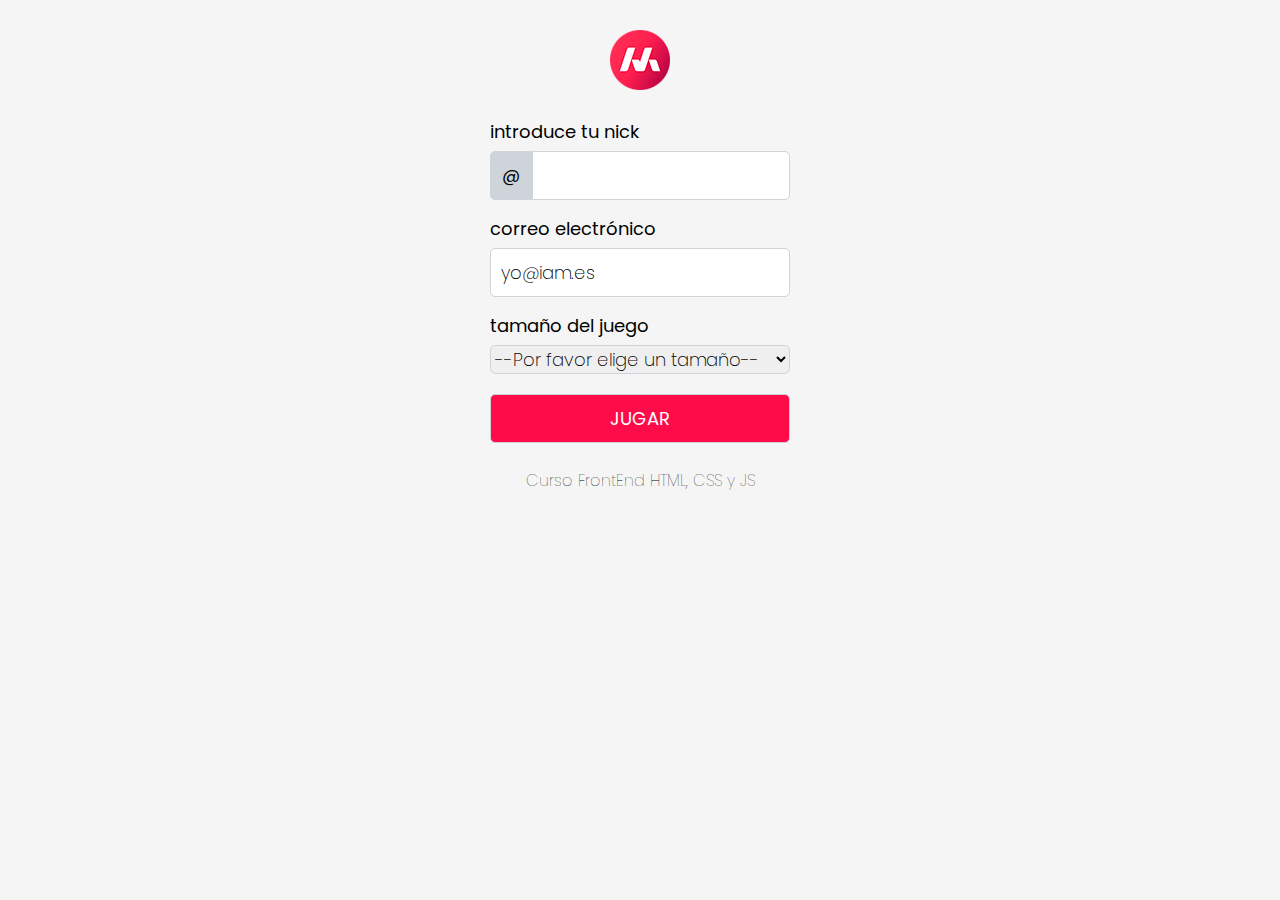
==== index.html @ 737dda62 "Primer JS" ====
<!DOCTYPE html>
<html lang="es">
<head>
    <meta charset="UTF-8">
    <meta http-equiv="X-UA-Compatible" content="IE=edge">
    <meta name="viewport" content="width=device-width, initial-scale=1.0">
    <title>Masterdots game</title>
    <link rel="preconnect" href="https://fonts.googleapis.com">
    <link rel="preconnect" href="https://fonts.gstatic.com" crossorigin>
    <link href="https://fonts.googleapis.com/css2?family=Poppins:wght@100;200;300;400&display=swap" rel="stylesheet">
    <link rel="stylesheet" href="./css/reset.css">
    <link rel="stylesheet" href="./css/estilos.css">
</head>
<body>
    <!-- CABECERA -->
    <header>
        <img src="./img/logo.png" alt="Logo MasterDots">
    </header>
    <!-- FORMULARIO USUARIO -->
    <main>
        <form action="#">
            <div class="itemform">
                <label for="nick">introduce tu nick</label>
                <input type="text" name="nick" value="@" id="nicka" readonly>
                <input type="text" name="nick" id="nick">
            </div>
            <div class="itemform">
                <label for="email">correo electrónico</label>
                <input type="email" id="email" value="yo@iam.es">
            </div>
            <div class="itemform">
                <label for="tamano">tamaño del juego</label>
                <select name="tamano" id="tamano">
                    <option value="">--Por favor elige un tamaño--</option>
                    <option value="1">4x4</option>
                    <option value="2">5x5</option>
                    <option value="3">6x6</option>
                </select>
            </div>
            <div class="itemform">
                <input type="submit" value="JUGAR">
            </div>
        </form>
    </main>
    <!-- PIE DE PAGINA -->
    <footer>
        <p>Curso FrontEnd HTML, CSS y JS</p>
    </footer>
    <!-- EL CODIGO JS-->
    <script src="./js/app.js"></script>
</body>
</html>
---- css/estilos.css ----
body{
    background-color: #f5f5f5;
    font-family: 'Poppins',sans-serif;
}
header,footer{
    text-align: center;
    margin: 30px auto 0px auto;
    width: 300px;
}
main{
    margin: 30px auto 0px auto;
    width: 300px;
}
form{
    display: flex;
    flex-direction: column;
    row-gap: 20px;
    font-size: 18px;
}
label{
    display: block;
    margin-bottom: 10px;
}
input{
    display: inline;
    font-family: 'Poppins',sans-serif;
    width: 236px;
    border: 1px solid #ced4da;
    padding: 10px;
    border-radius: 0px 5px 5px 0px;
    font-weight: 200;
    font-size:18px;

}
input[type="email"]{
    border: 1px solid #ced4da;
    font-weight: 200;
    font-size:18px;
    border-radius: 5px;
    width: 278px;
}
input[type="submit"]{
    background-color: #fd0c49;
    color: #fff;
    font-weight: 400;
    border-radius: 5px;
    width: 100%;
}
select{
    font-family: 'Poppins',sans-serif;
    width: 100%;
    border: 1px solid #ced4da;
    border-radius: 5px;
    font-weight: 200;
    font-size:18px;
}
footer{
    font-weight: 100;
}
/*IDs*/
#nicka{
    float: left;
    font-family: 'Poppins', sans-serif;
    text-align: center;
    width: 20px;
    background-color: #ced4da;
    border: 1px solid #ced4da;
    padding: 10px;
    border-radius: 5px 0px 0px 5px;
    font-weight: 400;
    font-size: 18px;
}
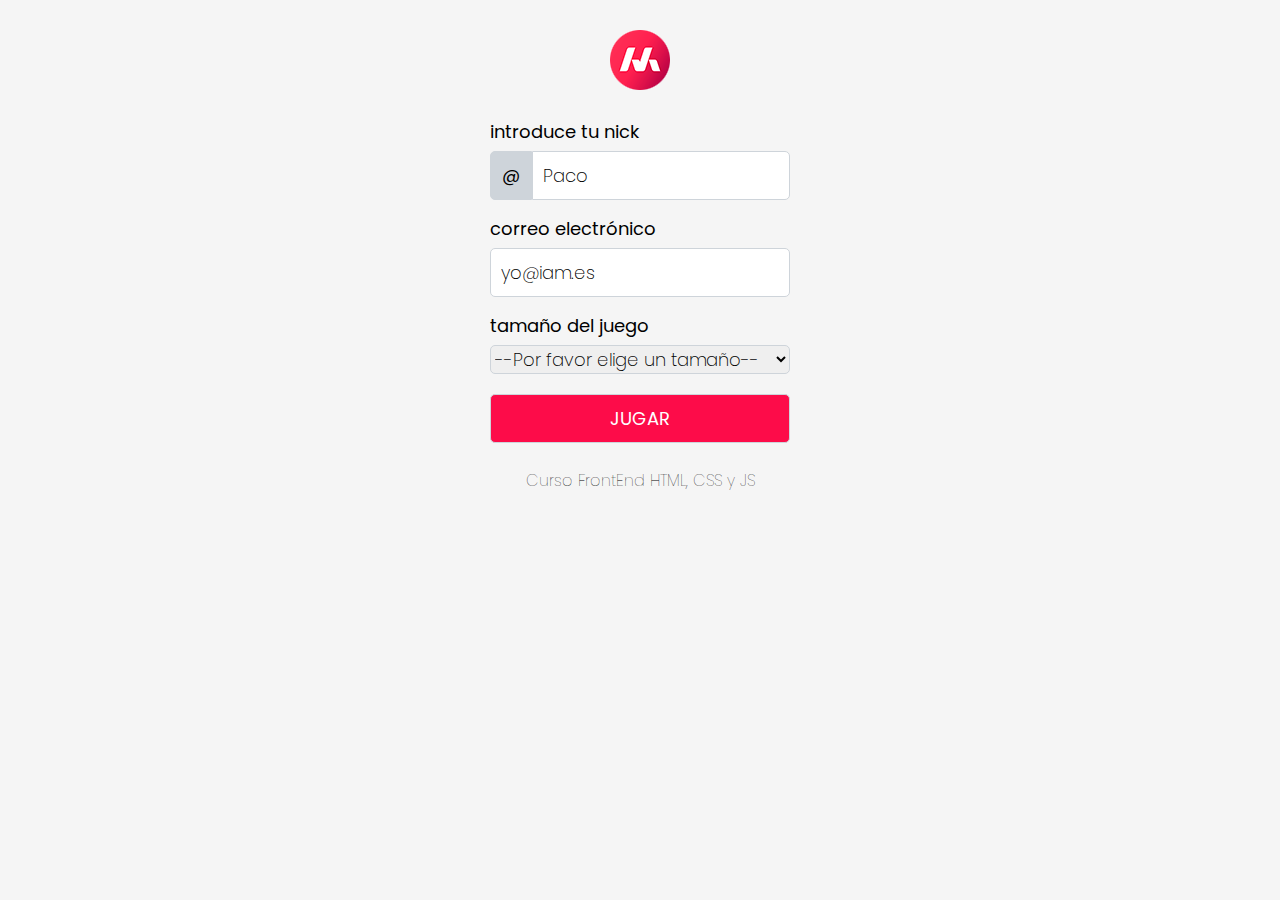
==== commit b28cb82e: "prueba IMC" ====
--- a/index.html
+++ b/index.html
@@ -31,7 +31,7 @@
             <div class="itemform">
                 <label for="tamano">tamaño del juego</label>
                 <select name="tamano" id="tamano">
-                    <option value="">--Por favor elige un tamaño--</option>
+                    <option value="0">--Por favor elige un tamaño--</option>
                     <option value="1">4x4</option>
                     <option value="2">5x5</option>
                     <option value="3">6x6</option>
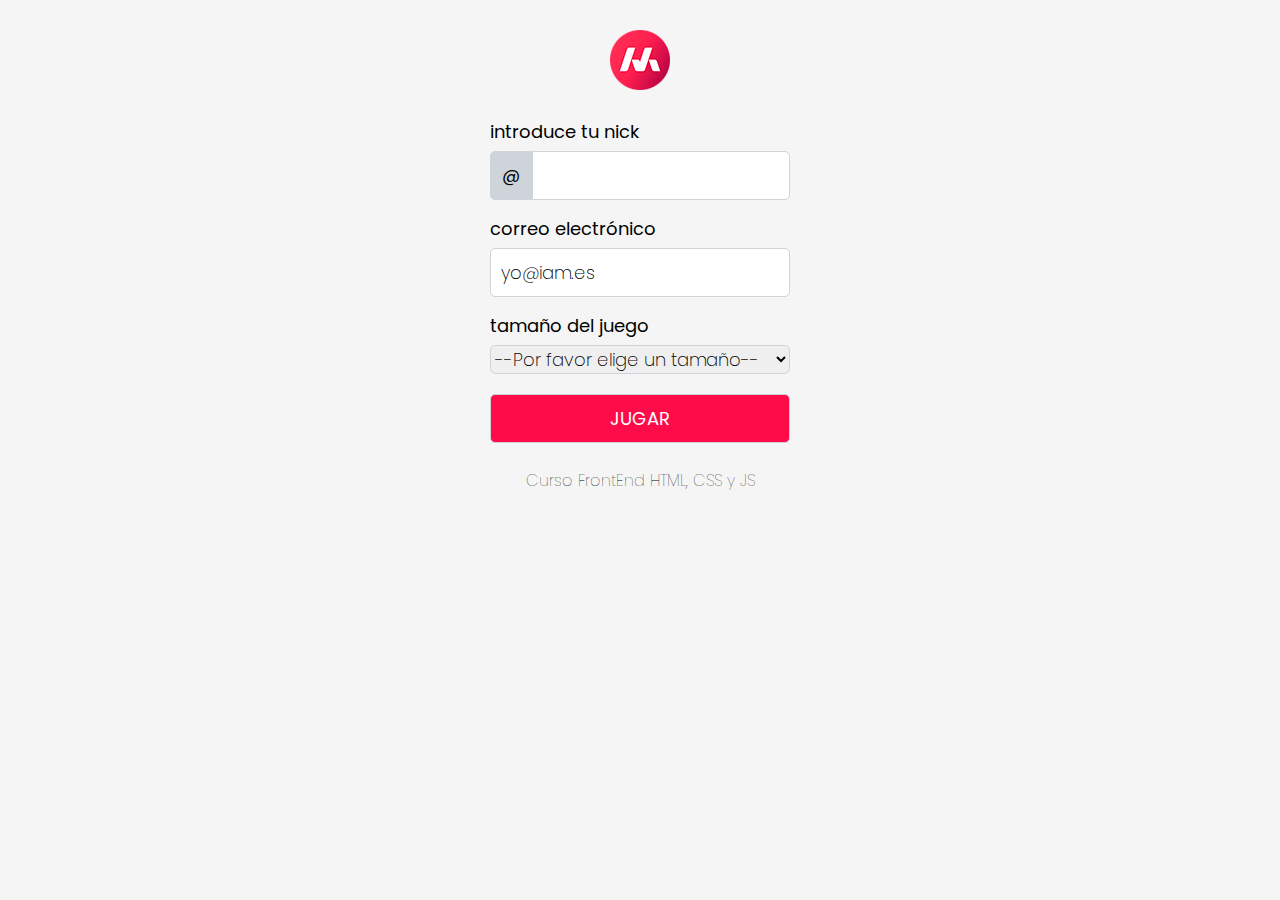
==== commit 95ec7969: "Comprobacion del formulario" ====
--- a/index.html
+++ b/index.html
@@ -18,7 +18,7 @@
     </header>
     <!-- FORMULARIO USUARIO -->
     <main>
-        <form action="#">
+        <form action="juego.html" id="formEntrada">
             <div class="itemform">
                 <label for="nick">introduce tu nick</label>
                 <input type="text" name="nick" value="@" id="nicka" readonly>
@@ -38,7 +38,7 @@
                 </select>
             </div>
             <div class="itemform">
-                <input type="submit" value="JUGAR">
+                <input type="submit" value="JUGAR" id="jugar">
             </div>
         </form>
     </main>
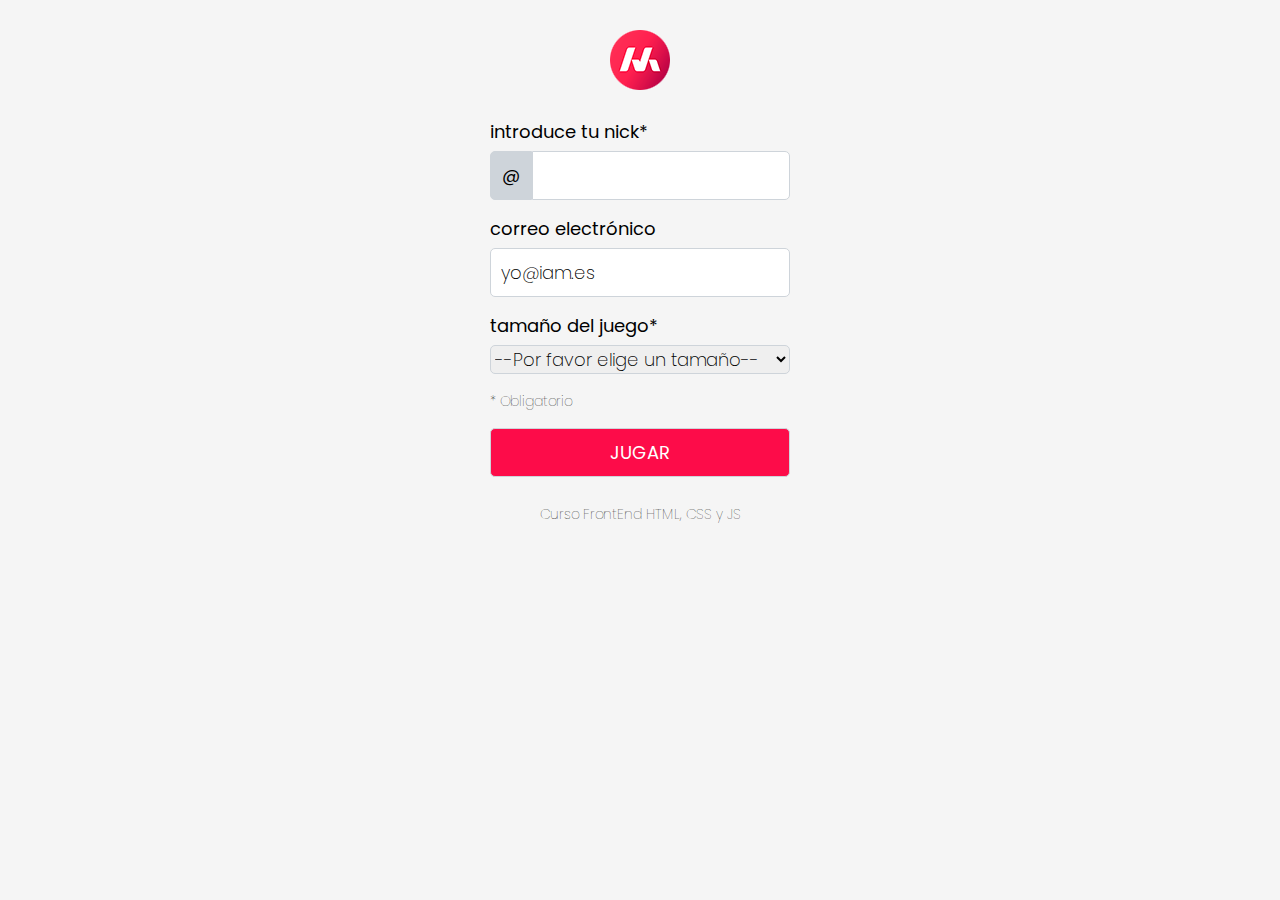
==== commit 328af0e6: "HTML5 vs JS" ====
--- a/index.html
+++ b/index.html
@@ -18,24 +18,30 @@
     </header>
     <!-- FORMULARIO USUARIO -->
     <main>
+        <div>
+            <p id="error"></p>
+        </div>
         <form action="juego.html" id="formEntrada">
             <div class="itemform">
-                <label for="nick">introduce tu nick</label>
+                <label for="nick">introduce tu nick*</label>
                 <input type="text" name="nick" value="@" id="nicka" readonly>
-                <input type="text" name="nick" id="nick">
+                <input type="text" name="nick" id="nick" required minlength="2">
             </div>
             <div class="itemform">
                 <label for="email">correo electrónico</label>
                 <input type="email" id="email" value="yo@iam.es">
             </div>
             <div class="itemform">
-                <label for="tamano">tamaño del juego</label>
-                <select name="tamano" id="tamano">
+                <label for="tamano">tamaño del juego*</label>
+                <select name="tamano" id="tamano" required>
                     <option value="0">--Por favor elige un tamaño--</option>
                     <option value="1">4x4</option>
                     <option value="2">5x5</option>
                     <option value="3">6x6</option>
                 </select>
+            </div>
+            <div class="itemform">
+                <p>* Obligatorio</p>
             </div>
             <div class="itemform">
                 <input type="submit" value="JUGAR" id="jugar">
--- a/css/estilos.css
+++ b/css/estilos.css
@@ -54,6 +54,10 @@
     font-weight: 200;
     font-size:18px;
 }
+p{
+    font-weight: 100;
+    font-size: 14px;
+}
 footer{
     font-weight: 100;
 }
@@ -70,3 +74,11 @@
     font-weight: 400;
     font-size: 18px;
 }
+#error{
+    text-align: center;
+    color:#fd0c49;
+    font-weight: 300;
+    font-size: 14px;
+    margin-top: 10px;
+    margin-bottom: 10px;
+}
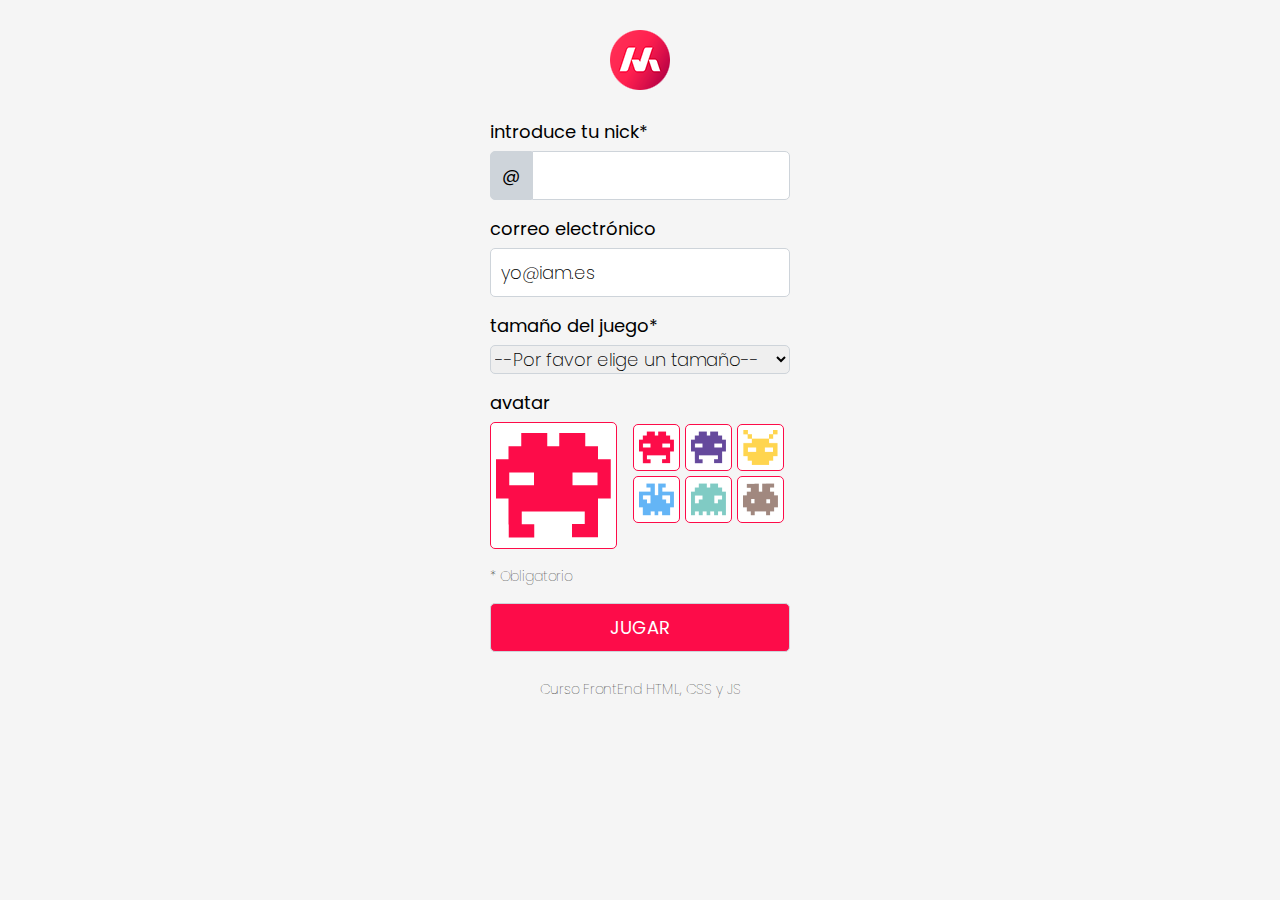
==== commit 9a8404c9: "Drag&Drop" ====
--- a/index.html
+++ b/index.html
@@ -41,6 +41,34 @@
                 </select>
             </div>
             <div class="itemform">
+                <div id="avatar">
+                    <label for="avatar">avatar</label>
+                    <div id="avatarContainer">
+                        <img src="./img/avatar1.png" alt="" id="avatarImg">
+                    </div>
+                </div>
+                <div id="avatargrid">
+                    <div class="avatarItem">
+                        <img src="./img/avatar1.png" class="avatarImgItem" alt="" width="35" draggable="true">
+                    </div>
+                    <div class="avatarItem">
+                        <img src="./img/avatar2.png" class="avatarImgItem" alt="" width="35" draggable="true">
+                    </div>
+                    <div class="avatarItem">
+                        <img src="./img/avatar3.png" class="avatarImgItem" alt="" width="35" draggable="true">
+                    </div>
+                    <div class="avatarItem">
+                        <img src="./img/avatar4.png" class="avatarImgItem" alt="" width="35" draggable="true">
+                    </div>
+                    <div class="avatarItem">
+                        <img src="./img/avatar5.png" class="avatarImgItem" alt="" width="35" draggable="true">
+                    </div>
+                    <div class="avatarItem">
+                        <img src="./img/avatar6.png" class="avatarImgItem" alt="" width="35" draggable="true">
+                    </div>
+                </div>
+            </div>
+            <div class="itemform">
                 <p>* Obligatorio</p>
             </div>
             <div class="itemform">
@@ -53,6 +81,7 @@
         <p>Curso FrontEnd HTML, CSS y JS</p>
     </footer>
     <!-- EL CODIGO JS-->
+    <script src="./js/datosUsuario.js"></script>
     <script src="./js/app.js"></script>
 </body>
 </html>--- a/css/estilos.css
+++ b/css/estilos.css
@@ -61,6 +61,16 @@
 footer{
     font-weight: 100;
 }
+/*Clases*/
+.avatarItem{
+    background-color: #fff;
+    border: solid 1px #fd0c49;
+    border-radius: 5px;
+    width: 40px;
+    height: 40px;
+    padding-top: 5px;
+    padding-left: 5px;
+}
 /*IDs*/
 #nicka{
     float: left;
@@ -82,3 +92,26 @@
     margin-top: 10px;
     margin-bottom: 10px;
 }
+#avatar{
+    float:left;
+}
+#avatarContainer{
+    display: flex;
+    background-color: #fff;
+    border: solid 1px #fd0c49;
+    border-radius: 5px;
+    width: 125px;
+    height: 125px;
+    justify-content:center;
+    align-items:center;
+    margin-right: 10px;
+}
+#avatargrid{
+    display: flex;
+    justify-content:center;
+    align-items:center;
+    flex-wrap: wrap;
+    gap: 5px;
+    margin-top: 30px;
+}
+
